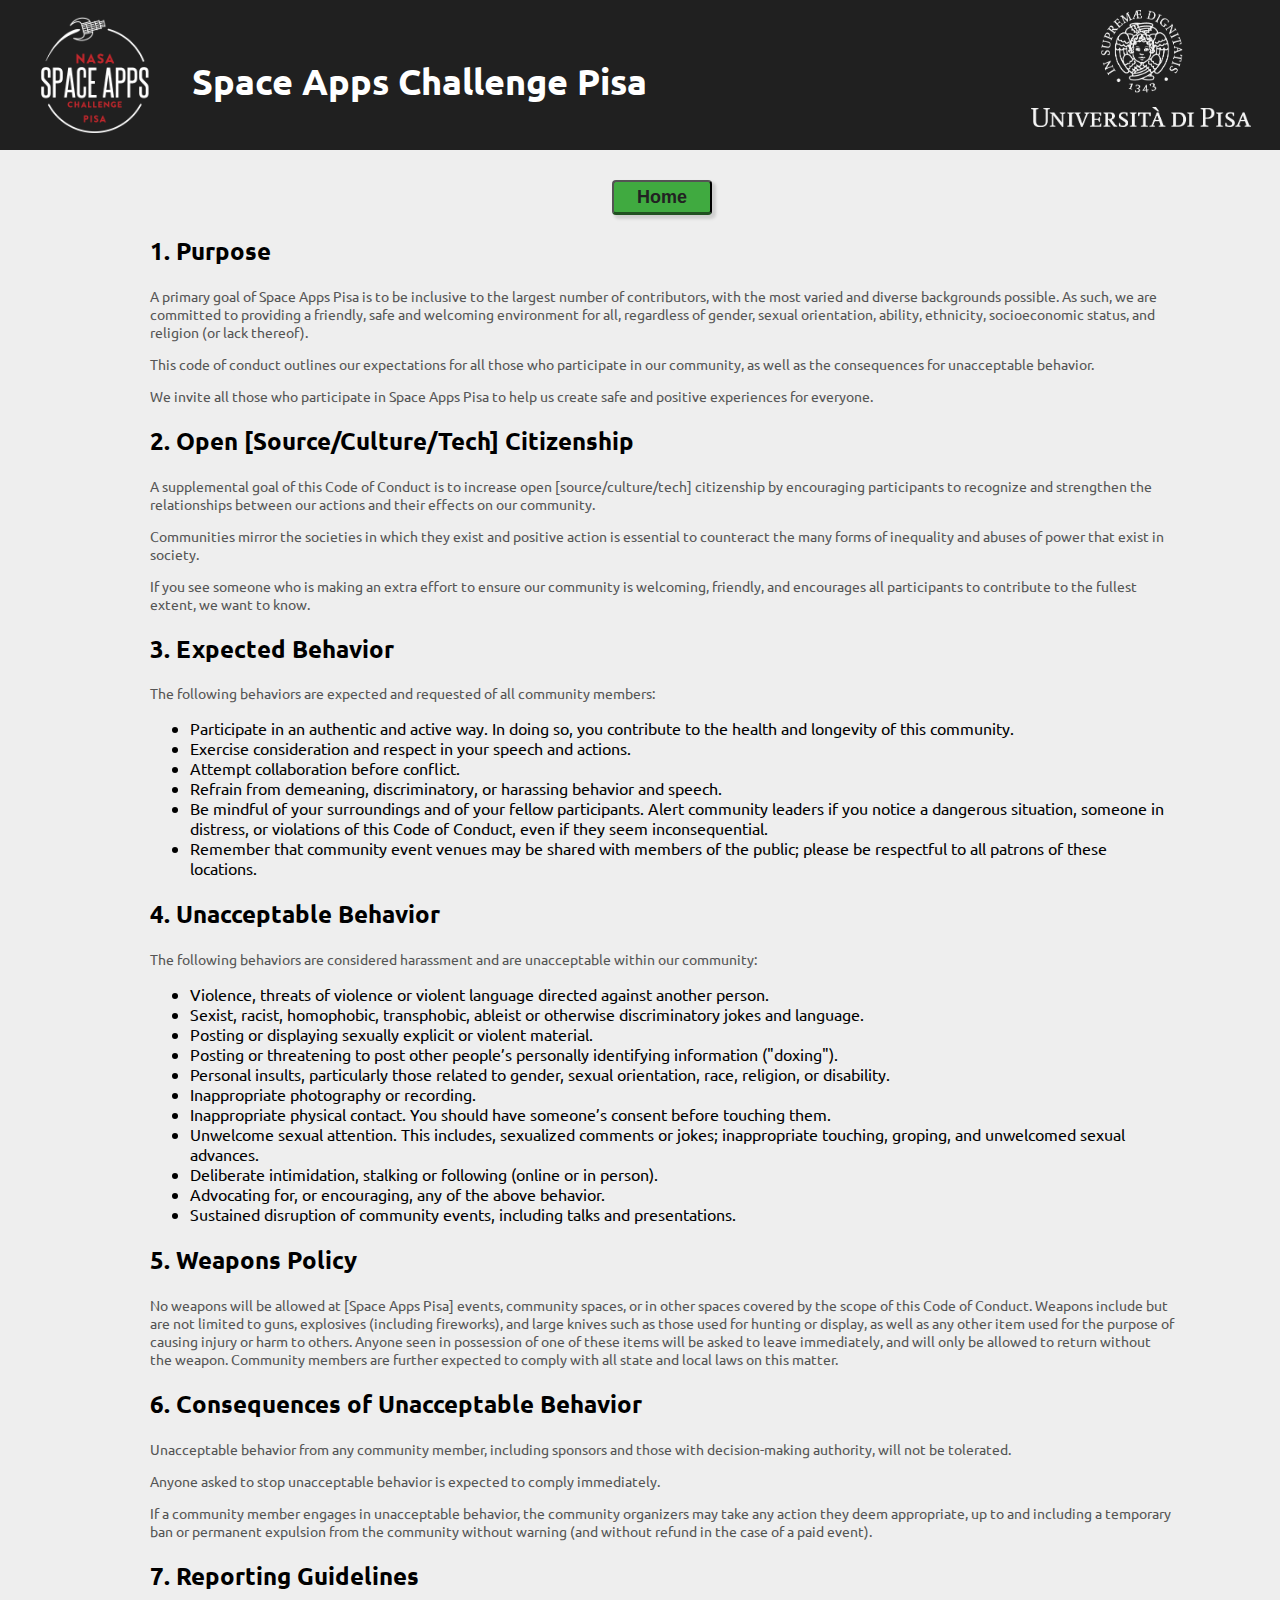
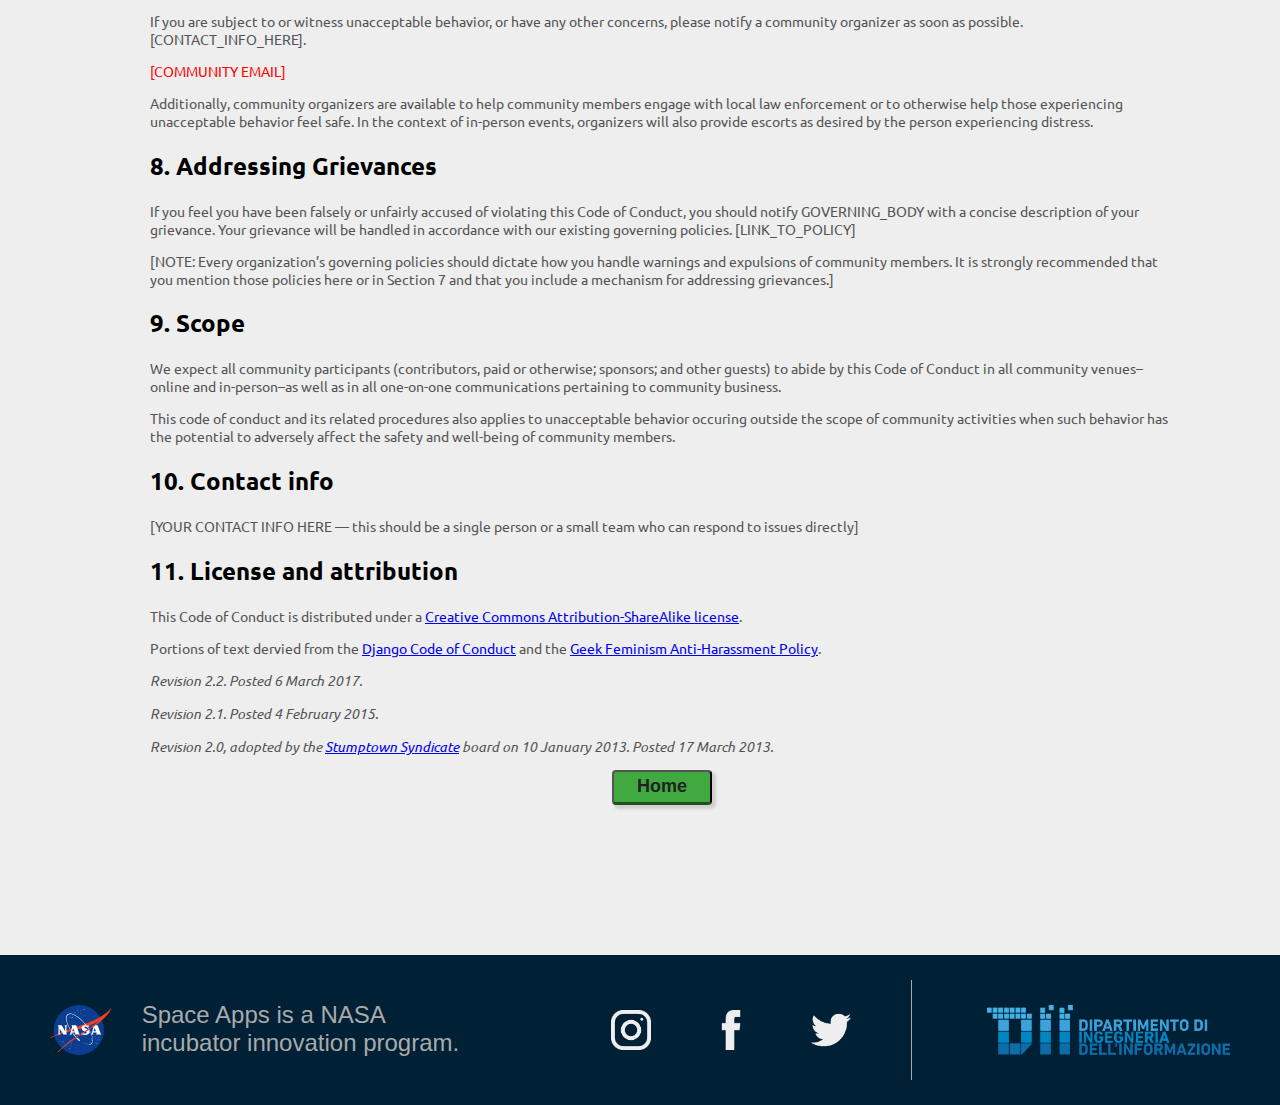
==== conduct.html @ e4613e90 "[ADD] first commit with files" ====
<!DOCTYPE html>
<html lang="en" dir="ltr">
    <head>
      <meta charset="utf-8">
      <title>Space Apps Code Of Conduct</title>
      <link rel="stylesheet" href="master.css">
      <link href="https://fonts.googleapis.com/css?family=Ubuntu&display=swap" rel="stylesheet">
    </head>
  <body>
    <div class="top">
      <div id="sap-logo">
        <img src="images/spaceapps.png" alt="spaceapps">
      </div>
      <div class="top-center">
        <h1>Space Apps Challenge Pisa</h1>
      </div>
      <div id="unipi-logo">
        <img src="images/cherubinow.png" alt="unipi">
      </div>
    </div>
    <div class="conduct-container">
      <div class="entry-content">
          <button type="button" name="home" onclick="location.href='index.html'">Home</button>
          <h2 id="purpose">1. Purpose</h2>
          <p>A primary goal of Space Apps Pisa is to be inclusive to the largest number of contributors, with the most varied and diverse backgrounds possible. As such, we are committed to providing a friendly, safe and welcoming environment for all, regardless of gender, sexual orientation, ability, ethnicity, socioeconomic status, and religion (or lack thereof).</p>
          <p>This code of conduct outlines our expectations for all those who participate in our community, as well as the consequences for unacceptable behavior.</p>
          <p>We invite all those who participate in Space Apps Pisa to help us create safe and positive experiences for everyone.</p>
          <h2 id="open-sourceculturetech-citizenship">2. Open [Source/Culture/Tech] Citizenship</h2>
          <p>A supplemental goal of this Code of Conduct is to increase open [source/culture/tech] citizenship by encouraging participants to recognize and strengthen the relationships between our actions and their effects on our community.</p>
          <p>Communities mirror the societies in which they exist and positive action is essential to counteract the many forms of inequality and abuses of power that exist in society.</p>
          <p>If you see someone who is making an extra effort to ensure our community is welcoming, friendly, and encourages all participants to contribute to the fullest extent, we want to know.</p>
          <h2 id="expected-behavior">3. Expected Behavior</h2>
          <p>The following behaviors are expected and requested of all community members:</p>
          <ul>
          <li>Participate in an authentic and active way. In doing so, you contribute to the health and longevity of this community.</li>
          <li>Exercise consideration and respect in your speech and actions.</li>
          <li>Attempt collaboration before conflict.</li>
          <li>Refrain from demeaning, discriminatory, or harassing behavior and speech.</li>
          <li>Be mindful of your surroundings and of your fellow participants. Alert community leaders if you notice a dangerous situation, someone in distress, or violations of this Code of Conduct, even if they seem inconsequential.</li>
          <li>Remember that community event venues may be shared with members of the public; please be respectful to all patrons of these locations.</li>
          </ul>
          <h2 id="unacceptable-behavior">4. Unacceptable Behavior</h2>
          <p>The following behaviors are considered harassment and are unacceptable within our community:</p>
          <ul>
          <li>Violence, threats of violence or violent language directed against another person.</li>
          <li>Sexist, racist, homophobic, transphobic, ableist or otherwise discriminatory jokes and language.</li>
          <li>Posting or displaying sexually explicit or violent material.</li>
          <li>Posting or threatening to post other people’s personally identifying information ("doxing").</li>
          <li>Personal insults, particularly those related to gender, sexual orientation, race, religion, or disability.</li>
          <li>Inappropriate photography or recording.</li>
          <li>Inappropriate physical contact. You should have someone’s consent before touching them.</li>
          <li>Unwelcome sexual attention. This includes, sexualized comments or jokes; inappropriate touching, groping, and unwelcomed sexual advances.</li>
          <li>Deliberate intimidation, stalking or following (online or in person).</li>
          <li>Advocating for, or encouraging, any of the above behavior.</li>
          <li>Sustained disruption of community events, including talks and presentations.</li>
          </ul>
          <h2 id="weapons-policy">5. Weapons Policy</h2>
          <p>No weapons will be allowed at [Space Apps Pisa] events, community spaces, or in other spaces covered by the scope of this Code of Conduct. Weapons include but are not limited to guns, explosives (including fireworks), and large knives such as those used for hunting or display, as well as any other item used for the purpose of causing injury or harm to others. Anyone seen in possession of one of these items will be asked to leave immediately, and will only be allowed to return without the weapon. Community members are further expected to comply with all state and local laws on this matter.</p>
          <h2 id="consequences-of-unacceptable-behavior">6. Consequences of Unacceptable Behavior</h2>
          <p>Unacceptable behavior from any community member, including sponsors and those with decision-making authority, will not be tolerated.</p>
          <p>Anyone asked to stop unacceptable behavior is expected to comply immediately.</p>
          <p>If a community member engages in unacceptable behavior, the community organizers may take any action they deem appropriate, up to and including a temporary ban or permanent expulsion from the community without warning (and without refund in the case of a paid event).</p>
          <h2 id="reporting-guidelines">7. Reporting Guidelines</h2>
          <p>If you are subject to or witness unacceptable behavior, or have any other concerns, please notify a community organizer as soon as possible. [CONTACT_INFO_HERE].</p>
          <p STYLE="color:red">[COMMUNITY EMAIL]</p>
          <p>Additionally, community organizers are available to help community members engage with local law enforcement or to otherwise help those experiencing unacceptable behavior feel safe. In the context of in-person events, organizers will also provide escorts as desired by the person experiencing distress.</p>
          <h2 id="addressing-grievances">8. Addressing Grievances</h2>
          <p>If you feel you have been falsely or unfairly accused of violating this Code of Conduct, you should notify GOVERNING_BODY with a concise description of your grievance. Your grievance will be handled in accordance with our existing governing policies. [LINK_TO_POLICY]</p>
          <p>[NOTE: Every organization’s governing policies should dictate how you handle warnings and expulsions of community members. It is strongly recommended that you mention those policies here or in Section 7 and that you include a mechanism for addressing grievances.]</p>
          <h2 id="scope">9. Scope</h2>
          <p>We expect all community participants (contributors, paid or otherwise; sponsors; and other guests) to abide by this Code of Conduct in all community venues–online and in-person–as well as in all one-on-one communications pertaining to community business.</p>
          <p>This code of conduct and its related procedures also applies to unacceptable behavior occuring outside the scope of community activities when such behavior has the potential to adversely affect the safety and well-being of community members.</p>
          <h2 id="contact-info">10. Contact info</h2>
          <p>[YOUR CONTACT INFO HERE — this should be a single person or a small team who can respond to issues directly]</p>
          <h2 id="license-and-attribution">11. License and attribution</h2>
          <p>This Code of Conduct is distributed under a <a href="http://creativecommons.org/licenses/by-sa/3.0/">Creative Commons Attribution-ShareAlike license</a>.</p>
          <p>Portions of text dervied from the <a href="https://www.djangoproject.com/conduct/">Django Code of Conduct</a> and the <a href="http://geekfeminism.wikia.com/wiki/Conference_anti-harassment/Policy">Geek Feminism Anti-Harassment Policy</a>.</p>
          <p><em>Revision 2.2. Posted 6 March 2017.</em></p>
          <p><em>Revision 2.1. Posted 4 February 2015.</em></p>
          <p><em>Revision 2.0, adopted by the <a href="http://stumptownsyndicate.org">Stumptown Syndicate</a> board on 10 January 2013. Posted 17 March 2013.</em></p>
          <button type="button" name="home" onclick="location.href='index.html'">Home</button>
      </div>
    </div>
    <div class="footer">

      <img src="images/nasa.svg" alt="nasa">
      <h4>Space Apps is a NASA<br>incubator innovation program.</h4>

      <img id="dii" src="images/dii.png" alt="DII">
      <div class="social-spacer">
        <a href="http://www.twitter.com"><img src="images/twitter.png" alt="twitter"></a>
        <a href="http://www.facebook.com"><img src="images/facebook.png" alt="facebook"></a>
        <a href="http://www.instagram.com"><img src="images/instagram.png" alt="instagram"></a>

      </div>
    </div>
  </body>
</html>
---- master.css ----
*{

}
body{
  margin: 0;
  background: #EEE;

}

.top {
  width: 100%;
  height: 150px;
  background: #202020;
  align: center;
}

.top-center{
  width: 60%;
  margin: auto;
  height: 150px;
  float: left;

}
.top-center h1 {
  color: white;
  font-size: 36px;
  padding-top: 35px;
  font-family:  Ubuntu,sans-serif;
}

#sap-logo {
  display: block;
  width: 15%;
  float: left;
}
#sap-logo img {
  padding: 10px;
  width: 130px;
  margin-left: 10%;

}

#unipi-logo {
  display: block;
  width: 15%;
  float: right;

}
#unipi-logo img {
  padding: 10px;
  float: right;
  width: 220px;
  margin-right: 10%;
}

.top-bar {
  height: 40px;
  background: darkblue;
}
.container {
  padding-top: 4px;
  width: 100%;
}

.left-container{
  font-family: Ubuntu, sans-serif;
  margin-top: 30px;
  margin-left: 60px;
  width: 60%;
  float: left;
  border: 1px solid #DDD;
  shape-margin: 4px;
  box-shadow: 3px 4px 5px 1px rgba(207,207,207,1);
  padding: 10px;
}

.left-container h2 {
  font-size: 20px;
}

.left-container p {
  font-size: 16px;
  color: #555;
}



.right-container {
  width: 30%;
  background: #EEE;
  float: right;
  align: center;
}

#location-info{
  margin: auto;
  margin-top: 30px;
  width: 80%;
  background: #EEE;
  border: 1px solid #DDD;
  shape-margin: 4px;
  box-shadow: 3px 4px 5px 1px rgba(207,207,207,1);
  font-family: Ubuntu, sans-serif;
}

#location-info h3 {
  margin:0;
  padding: 10px;
  font-size: 24px;
}

#location-info p {
  color: #808080;
  padding:10px 10px 0px  10px;
  margin: 0;
}

#location-info h6{
  font-size: 18px;

  padding:0px 10px 10px 10px;
  margin: 0;
}
#location-info h6:last-of-type{
  margin-bottom: 20px;
}
#location-info p:nth-of-type(2){
  margin-top: 10px;
}

#leads {
  font-family: Ubuntu, sans-serif;
  margin:auto;
  margin-top: 30px;
  margin-bottom: 30px;
  width: 80%;
  background: #EEE;
  border: 1px solid #DDD;
  shape-margin: 4px;
  box-shadow: 3px 4px 5px 1px rgba(207,207,207,1);
}

#leads h3 {
  font-size: 24px;
  padding: 10px;
  margin: 0;
}

#leads p {
  padding: 0px 10px 10px 10px;
  margin: 0;
  color: #808080;
}

.leads {
  padding-inline-start: 10px;
}

.lead {
  height: 50px;
  list-style-type: none;
}

.lead-pic {
  background: #202020;
  border-radius: 50%;
  float: left;
  height: 40px;
  margin: 5px 0px 5px 0px;
}
.lead-pic img {
  border-radius: 50%;
  height: 40px;
}

.lead-name{
  float: left;
  font-size: 20px;
  margin: 10px;
  color: #111;
  transition: .4s;
}
.lead-name:hover {
  color: #AA1010;
}





.archive-links {
  width: 100%;
  float:left;
  align: center;
  padding: 30px 0px 30px 0px;
}
.archive-links p {
  text-align: center;
  color: #505050;
  font-family: Ubuntu, sans-serif;
}
.archive-links button, .conduct-container button{
  display: block;
  margin:auto;
  height: 35px;
  width: 100px;
  font-size: 18px;
  font-weight: bold;
  font-family: sans-serif;
  color: #222;
  background-color: #40AA40;
  border-radius: 4px;
  box-shadow: 3px 3px 3px 1px rgba(207,207,207,1);
  border-bottom: 3px solid #205020;
  transition: .3s;
}
.archive-links button:hover, .conduct-container button:hover {
  background-color: #FFCC00;
  border-bottom: 3px solid #CC5000;
}

.footer {
  position:relative;
  height: 150px;
  background: #002035;
  width: 100%;
  float:left;
}

.footer img {
  height: 50px;
  margin: 50px 10px 50px 50px;
  float: left;
}
/*.footer img:last-of-type{
  float: right;
  margin-right: 50px;
}*/

.social-spacer {

  border-right: 1px solid #aaa;
  height: 100px;
  float: right;
  width: 306px;
  margin: 25px;
  align: center;
  padding-right: 30px;
}
.social-spacer a {
  display:block;
  margin: auto;
  height: 40px;
  float: right;
  width: 40px;
  margin: 30px;


}
#dii {
  float:right;
  margin-right: 50px;
}
.social-spacer img {
  height: 40px;
  display: block;
  margin: 0px 0px 0px 0px;
  float: left;


}

.footer h4{
  margin: 0;
  padding: 46px;
  padding-left: 20px;
  float: left;
  color: #AAA;
  font-family:  sans-serif;
  font-weight: 100;
  font-size: 24px;
}

.conduct-container {
  padding: 150px;
  padding-top: 30px;
  width: 80%;
  font-family: Ubuntu, sans-serif;
}

.conduct-container p {
  font-size: 14px;
  color: #555;

}
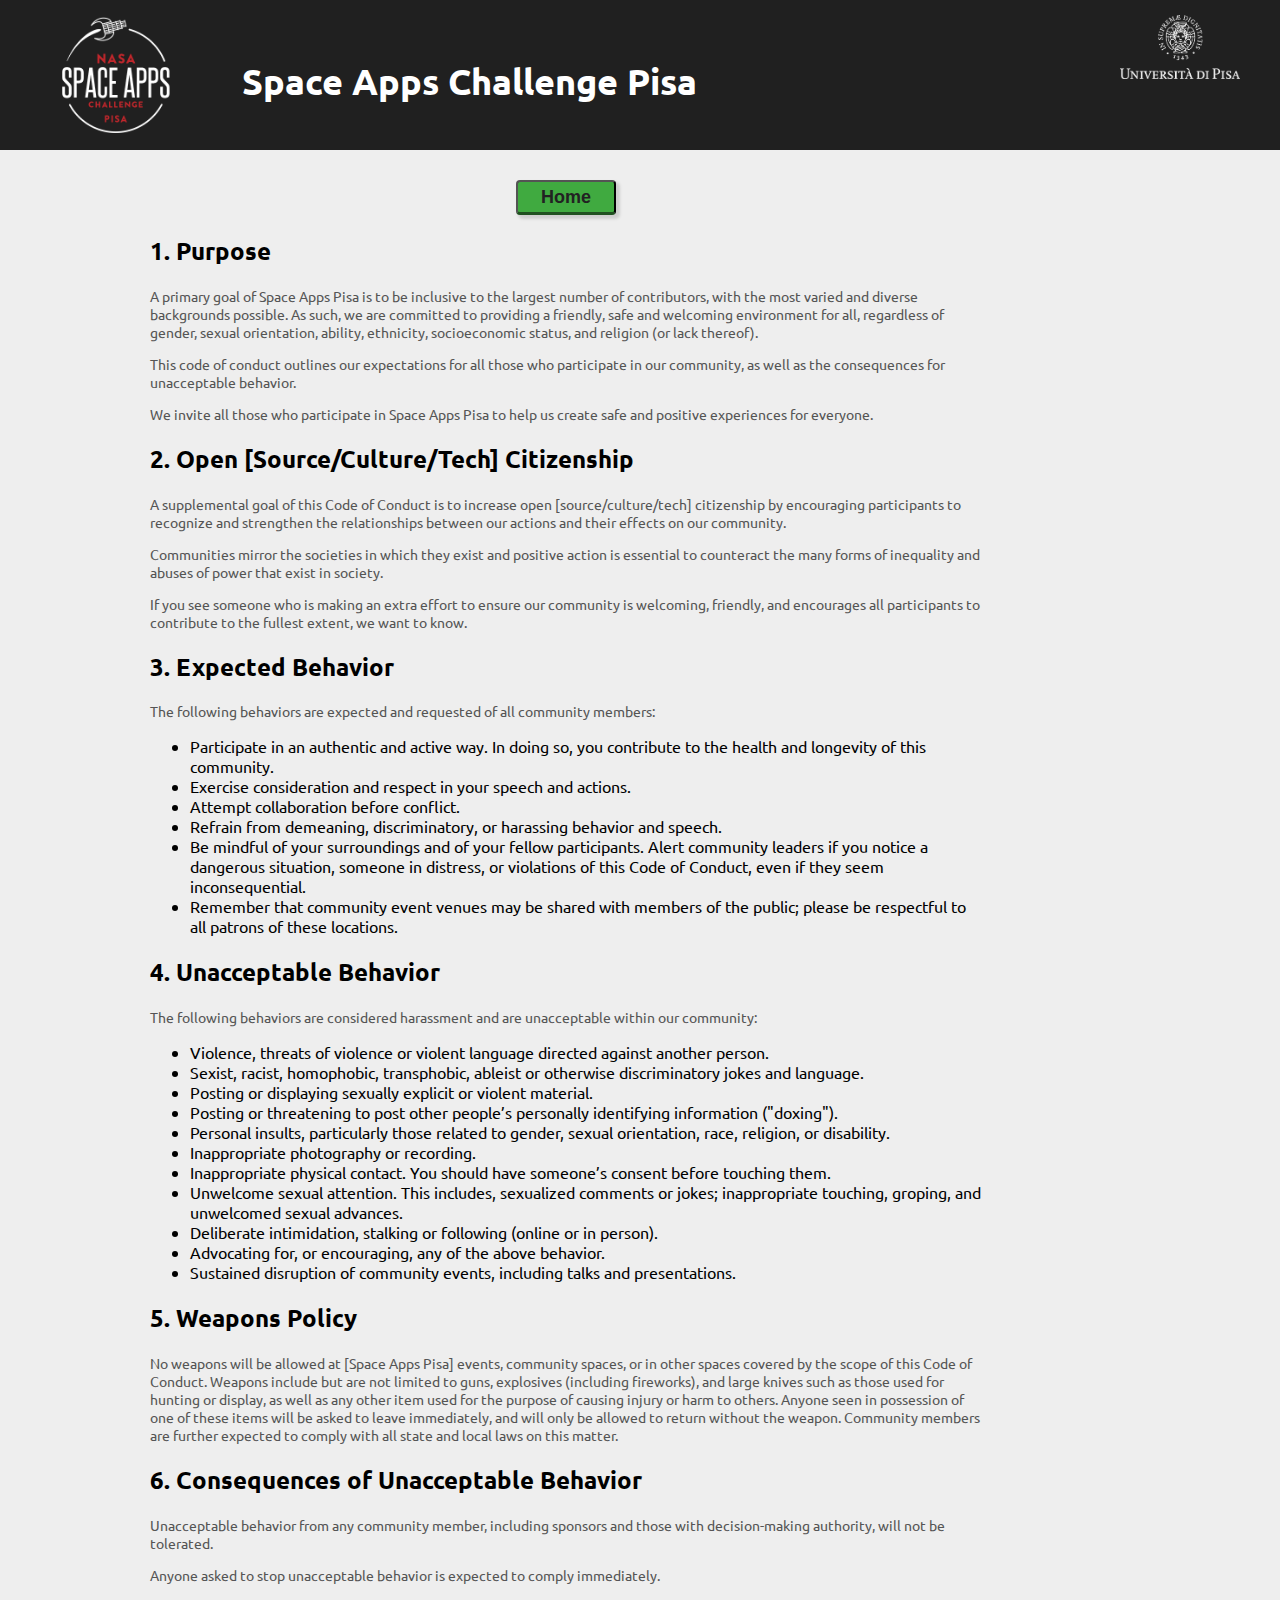
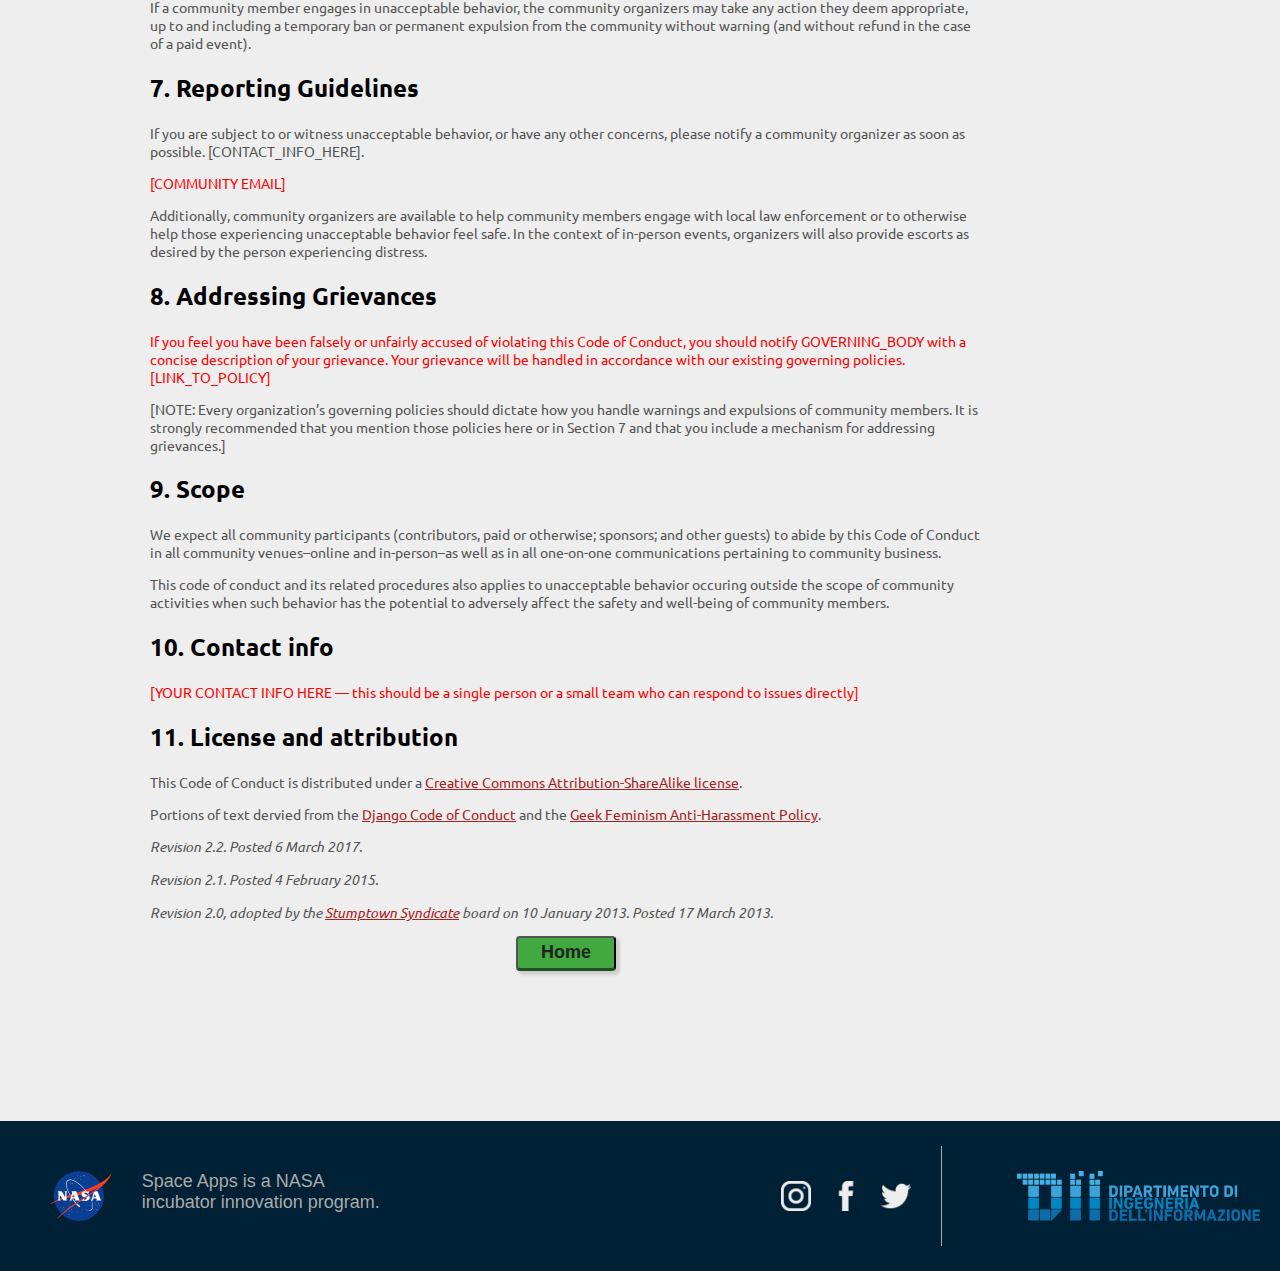
==== commit dfa020ad: "[FIX] mobile view" ====
--- a/conduct.html
+++ b/conduct.html
@@ -2,8 +2,11 @@
 <html lang="en" dir="ltr">
     <head>
       <meta charset="utf-8">
-      <title>Space Apps Code Of Conduct</title>
+      <title>Space Apps PISA - Code Of Conduct</title>
+      <meta name="viewport" content="width=device-width, initial-scale=1.0" />
+      <link rel="shortcut icon" type="image/png" href="images/spaceapps.png"/>
       <link rel="stylesheet" href="master.css">
+      <link href="hamburgers.css" rel="stylesheet">
       <link href="https://fonts.googleapis.com/css?family=Ubuntu&display=swap" rel="stylesheet">
     </head>
   <body>
@@ -11,6 +14,16 @@
       <div id="sap-logo">
         <img src="images/spaceapps.png" alt="spaceapps">
       </div>
+      <div class="dropdown-content" id="myDropdown">
+        <a href="index.html">HOME</a>
+        <a href="#social">SOCIAL</a>
+      </div>
+      <button class="hamburger hamburger--emphatic" type="button" onclick="buttonActive()">
+        <span class="hamburger-box">
+          <span class="hamburger-inner">
+          </span>
+        </span>
+      </button>
       <div class="top-center">
         <h1>Space Apps Challenge Pisa</h1>
       </div>
@@ -20,7 +33,7 @@
     </div>
     <div class="conduct-container">
       <div class="entry-content">
-          <button type="button" name="home" onclick="location.href='index.html'">Home</button>
+          <button id="homebtn" type="button" name="home" onclick="location.href='index.html'">Home</button>
           <h2 id="purpose">1. Purpose</h2>
           <p>A primary goal of Space Apps Pisa is to be inclusive to the largest number of contributors, with the most varied and diverse backgrounds possible. As such, we are committed to providing a friendly, safe and welcoming environment for all, regardless of gender, sexual orientation, ability, ethnicity, socioeconomic status, and religion (or lack thereof).</p>
           <p>This code of conduct outlines our expectations for all those who participate in our community, as well as the consequences for unacceptable behavior.</p>
@@ -65,20 +78,20 @@
           <p STYLE="color:red">[COMMUNITY EMAIL]</p>
           <p>Additionally, community organizers are available to help community members engage with local law enforcement or to otherwise help those experiencing unacceptable behavior feel safe. In the context of in-person events, organizers will also provide escorts as desired by the person experiencing distress.</p>
           <h2 id="addressing-grievances">8. Addressing Grievances</h2>
-          <p>If you feel you have been falsely or unfairly accused of violating this Code of Conduct, you should notify GOVERNING_BODY with a concise description of your grievance. Your grievance will be handled in accordance with our existing governing policies. [LINK_TO_POLICY]</p>
+          <p STYLE="color:red">If you feel you have been falsely or unfairly accused of violating this Code of Conduct, you should notify GOVERNING_BODY with a concise description of your grievance. Your grievance will be handled in accordance with our existing governing policies. [LINK_TO_POLICY]</p>
           <p>[NOTE: Every organization’s governing policies should dictate how you handle warnings and expulsions of community members. It is strongly recommended that you mention those policies here or in Section 7 and that you include a mechanism for addressing grievances.]</p>
           <h2 id="scope">9. Scope</h2>
           <p>We expect all community participants (contributors, paid or otherwise; sponsors; and other guests) to abide by this Code of Conduct in all community venues–online and in-person–as well as in all one-on-one communications pertaining to community business.</p>
           <p>This code of conduct and its related procedures also applies to unacceptable behavior occuring outside the scope of community activities when such behavior has the potential to adversely affect the safety and well-being of community members.</p>
           <h2 id="contact-info">10. Contact info</h2>
-          <p>[YOUR CONTACT INFO HERE — this should be a single person or a small team who can respond to issues directly]</p>
+          <p STYLE="color:red">[YOUR CONTACT INFO HERE — this should be a single person or a small team who can respond to issues directly]</p>
           <h2 id="license-and-attribution">11. License and attribution</h2>
           <p>This Code of Conduct is distributed under a <a href="http://creativecommons.org/licenses/by-sa/3.0/">Creative Commons Attribution-ShareAlike license</a>.</p>
           <p>Portions of text dervied from the <a href="https://www.djangoproject.com/conduct/">Django Code of Conduct</a> and the <a href="http://geekfeminism.wikia.com/wiki/Conference_anti-harassment/Policy">Geek Feminism Anti-Harassment Policy</a>.</p>
           <p><em>Revision 2.2. Posted 6 March 2017.</em></p>
           <p><em>Revision 2.1. Posted 4 February 2015.</em></p>
           <p><em>Revision 2.0, adopted by the <a href="http://stumptownsyndicate.org">Stumptown Syndicate</a> board on 10 January 2013. Posted 17 March 2013.</em></p>
-          <button type="button" name="home" onclick="location.href='index.html'">Home</button>
+          <button id="homebtn" type="button" name="home" onclick="location.href='index.html'">Home</button>
       </div>
     </div>
     <div class="footer">
@@ -87,12 +100,28 @@
       <h4>Space Apps is a NASA<br>incubator innovation program.</h4>
 
       <img id="dii" src="images/dii.png" alt="DII">
-      <div class="social-spacer">
-        <a href="http://www.twitter.com"><img src="images/twitter.png" alt="twitter"></a>
-        <a href="http://www.facebook.com"><img src="images/facebook.png" alt="facebook"></a>
-        <a href="http://www.instagram.com"><img src="images/instagram.png" alt="instagram"></a>
+      <div class="social-spacer" id="social">
+        <a href="https://twitter.com/spaceappspisa" target="_blank"><img src="images/twitter.png" alt="twitter"></a>
+        <a href="https://www.facebook.com/spaceappspisa/" target="_blank"><img src="images/facebook.png" alt="facebook"></a>
+        <a href="https://www.instagram.com/spaceappspisa/" target="_blank"><img src="images/instagram.png" alt="instagram"></a>
 
       </div>
     </div>
   </body>
+  <script type="text/javascript">
+    var button_active = false;
+    function buttonActive(){
+      var menu = document.getElementById('myDropdown');
+      var hamburger = document.getElementsByClassName('hamburger');
+      if(!button_active){
+        menu.style.display = "block";
+        hamburger[0].classList.add("is-active");
+        button_active = true;
+      }else{
+        menu.style.display = "none";
+        hamburger[0].classList.remove("is-active");
+        button_active = false;
+      }
+    }
+  </script>
 </html>
--- a/master.css
+++ b/master.css
@@ -5,13 +5,24 @@
   margin: 0;
   background: #EEE;
 
+}
+body a {
+  color: #AA2020;
 }
 
 .top {
   width: 100%;
   height: 150px;
   background: #202020;
+  /*background-image: url('images/dragon.jpg');
+  background-size:cover;
+  background-position: center;
+  */
   align: center;
+}
+.top button{
+  visibility: hidden;
+  position: absolute;
 }
 
 .top-center{
@@ -25,7 +36,9 @@
   color: white;
   font-size: 36px;
   padding-top: 35px;
+  padding-left: 30px;
   font-family:  Ubuntu,sans-serif;
+  margin-left: 20px;
 }
 
 #sap-logo {
@@ -36,27 +49,23 @@
 #sap-logo img {
   padding: 10px;
   width: 130px;
-  margin-left: 10%;
+  margin-left: 40px;
 
 }
 
 #unipi-logo {
   display: block;
-  width: 15%;
-  float: right;
-
+  width: 120px;
+  float: right;
 }
 #unipi-logo img {
-  padding: 10px;
-  float: right;
-  width: 220px;
-  margin-right: 10%;
-}
-
-.top-bar {
-  height: 40px;
-  background: darkblue;
-}
+  padding: 0px;
+  float: right;
+  width: 120px;
+  margin:15px 40px 10px 0px;
+}
+
+
 .container {
   padding-top: 4px;
   width: 100%;
@@ -80,6 +89,10 @@
 
 .left-container p {
   font-size: 16px;
+  color: #555;
+}
+
+.left-container li {
   color: #555;
 }
 
@@ -221,7 +234,7 @@
 
 .footer {
   position:relative;
-  height: 150px;
+  /*height: 150px;*/
   background: #002035;
   width: 100%;
   float:left;
@@ -242,27 +255,27 @@
   border-right: 1px solid #aaa;
   height: 100px;
   float: right;
-  width: 306px;
+  width: 170px;
   margin: 25px;
   align: center;
-  padding-right: 30px;
+  padding-right: 0px;
 }
 .social-spacer a {
   display:block;
-  margin: auto;
-  height: 40px;
-  float: right;
-  width: 40px;
-  margin: 30px;
-
-
+  height: 30px;
+  float: right;
+  width: 30px;
+  margin: 35px 10px;
+}
+.social-spacer a:first-child{
+  margin-right: 30px;
 }
 #dii {
   float:right;
-  margin-right: 50px;
+  margin-right: 20px;
 }
 .social-spacer img {
-  height: 40px;
+  height: 30px;
   display: block;
   margin: 0px 0px 0px 0px;
   float: left;
@@ -272,24 +285,170 @@
 
 .footer h4{
   margin: 0;
-  padding: 46px;
+  padding: 50px;
   padding-left: 20px;
   float: left;
   color: #AAA;
   font-family:  sans-serif;
   font-weight: 100;
-  font-size: 24px;
+  font-size: 18px;
 }
 
 .conduct-container {
   padding: 150px;
   padding-top: 30px;
-  width: 80%;
+  width: 65%;
   font-family: Ubuntu, sans-serif;
 }
 
 .conduct-container p {
   font-size: 14px;
   color: #555;
-
-}
+}
+
+.dropdown-content{
+  display:none;
+}
+
+@media  only screen and (max-width: 900px) {
+  .top {
+    position: fixed;
+    top: 0px;
+  }
+
+  #unipi-logo img{
+    float: right;
+    width: 50px;
+    margin: 10px 30px;
+    padding: 0;
+  }
+  #sap-logo {
+    width: 150px;
+    width: 0px;
+    height: 0px;
+    margin: 0px;
+    padding: 0px;
+    border: none;
+  }
+  .top-center {
+    width: 0px;
+    height: 0px;
+  }
+  .top-center h1{
+    visibility:collapse;
+    width: 0px;
+    height: 0px;
+    margin: 0px;
+    padding: 0px;
+    border: none;
+  }
+
+  .top button {
+    visibility: visible;
+    position:relative;
+
+  }
+
+  /* Dropdown content (hidden by default) */
+.dropdown-content {
+  display: none;
+  position: absolute;
+  background-color: #202020DD;
+  min-width: 160px;
+  box-shadow: 0px 8px 16px 0px rgba(0,0,0,0.2);
+  z-index: 100;
+  top: 70px;
+  width: 100%;
+
+}
+
+.dropdown-content a {
+  float: none;
+  color: #EEE;
+  padding:18px 16px;
+  text-decoration: none;
+  display: block;
+  text-align: center;
+  border-bottom: 1px solid #303030DD;
+  font-family: Ubuntu, sans-serif;
+}
+
+.dropdown-content a:hover {
+  background-color: #AA3030;
+}
+
+.top {
+  height: 70px;
+}
+#sap-logo img {
+  width: 50px
+}
+
+.left-container {
+  width: 90%;
+  margin: 90px auto 20px auto;
+  float: none;
+}
+.right-container {
+  width: 92.5%;
+  margin: 20px auto ;
+  float: none;
+}
+#leads , #location-info{
+  float: none;
+  width: 100%;
+}
+
+.footer {
+  float: left;
+  align: center;
+}
+
+.footer img {
+  display: block;
+  float: none;
+  margin: 10px auto;
+}
+.footer h4{
+  text-align: center;
+  display: block;
+  font-size: 16px;
+  float: none;
+  margin: auto;
+  padding: 10px;
+}
+
+#dii {
+  float:none;
+  margin:auto;
+}
+
+.social-spacer {
+  display: block;
+  float:none;
+  margin: 10px auto;
+  border: none;
+  padding-right:0px;
+}
+.social-spacer img, .social-spacer a {
+  height: 30px;
+}
+
+.conduct-container {
+  width: 90%;
+  padding: 0px;
+  padding-top: 70px;
+  margin: 20px;
+}
+
+#homebtn {
+  display: none;
+}
+}
+
+@media only screen and (min-width: 901px) and (max-width: 1000px) {
+  .social-spacer {
+    margin-right: 0px;
+    border-right: none;
+  }
+}
